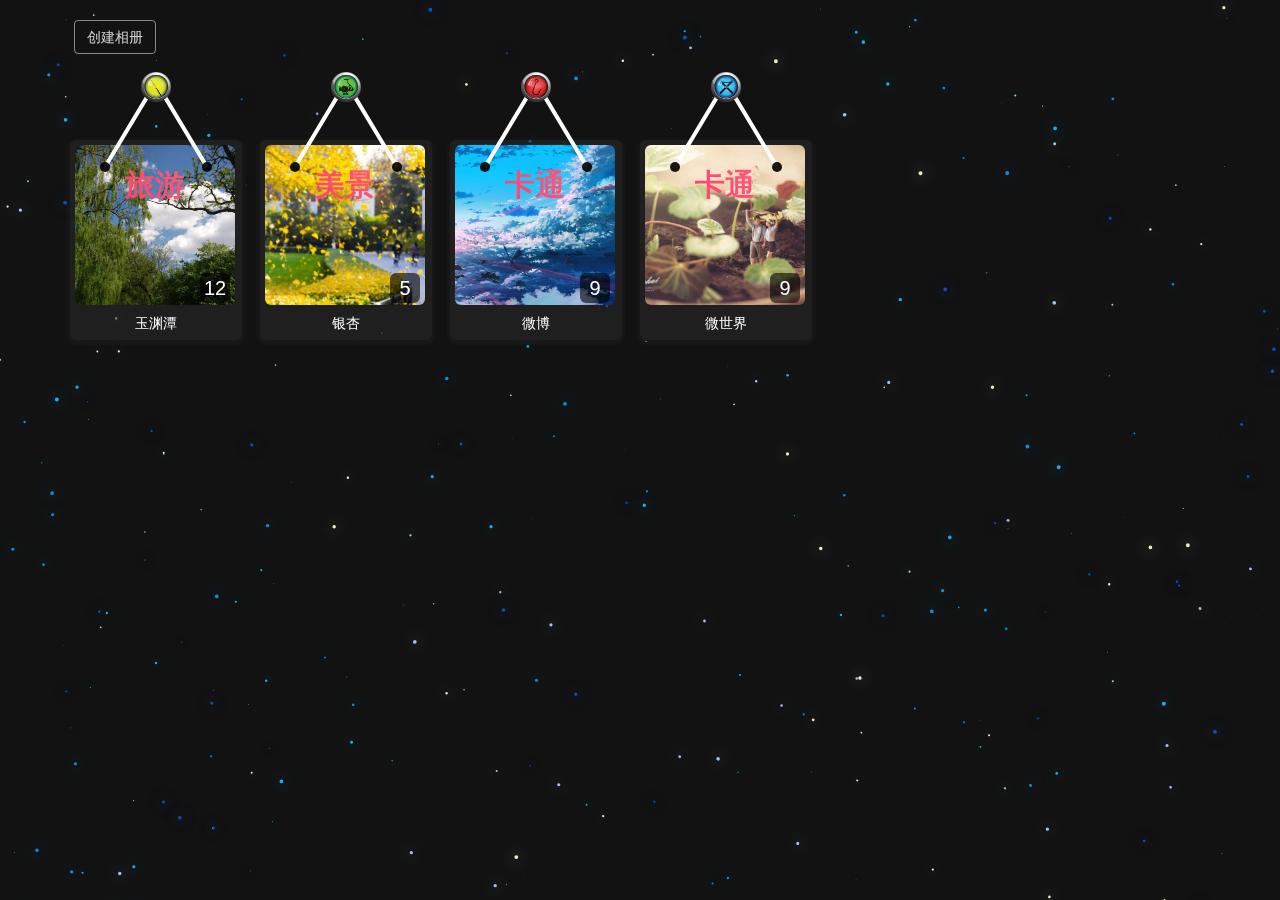
==== albumShow/views/index.html @ 39b5243e "albumManage" ====
<!DOCTYPE html>
<html>
	<head>
		<meta charset="UTF-8">
		<title>yuanmm's albumShow</title>
		<link rel="stylesheet" type="text/css" href="../css/reset.css"/>
		<link rel="stylesheet" type="text/css" href="../css/public.css"/>
		<link rel="stylesheet" type="text/css" href="../css/bg.css"/>	
		<link rel="stylesheet" type="text/css" href="../css/animate.css"/>
		<link rel="stylesheet" type="text/css" href="../css/index.css"/>
		<link rel="stylesheet" type="text/css" href="../css/modal.css"/>
		<link rel="stylesheet" type="text/css" href="../css/waterFall.css"/>
		<link rel="stylesheet" type="text/css" href="../css/doraemon.css"/>
		<link rel="stylesheet" type="text/css" href="../css/commonModal.css"/>
		<link rel="stylesheet" type="text/css" href="../css/music.css"/>
	</head>
	<body>
		<audio id="myAudio" src="../audio/blueSky.mp3" autoplay loop></audio>
		<canvas id="bgCanvas"></canvas>
		<!--按钮列表-->
		<div class="container clearfix btnList">
			<div class="albumBtnList">
				<a class="btn createAlbumBtn" href="javascript:;" id="createAlbumBtn">创建相册</a>
			</div>
			<div class="photoBtnList clearfix">
				<span class="checkAll fl" id="checkAll"></span>
				<div class="breadcrumbNav fl">
					<span class="totalName">相册</span>
					<span class="sepSign">&nbsp;》</span>
					<span class="albumName">玉渊潭</span>
				</div>
				<span class="selectInfo fl">共选择了<strong class="checkedNum"> 12 </strong>张</span>
				<div class="otherOpe fr">
					<a class="btn deleteBtn" href="javascript:;" id="deleteBtn">删除</a>
					<a class="btn moveToBtn" href="javascript:;" id="moveToBtn">移动到</a>
				</div>
			</div>
		</div>
		
		<!--相册列表-->
		<div class="container clearfix albumList">
				<!--<div class="eachAlbumInfo">
					<div class="albumBox imgRounded">
						<img src="../upload/23.jpg" class="imgPoster" style="width: 160px;" />
						<div class="albumOpe">
							<span class="opeBtn">
								<i class="bg ico_ope"></i>
							</span>
							<ul class="dropdownMenu">
							  	<li><a href="#"><i class="bg ico_edit"></i> 编辑</a></li>
							  	<li><a href="#"><i class="bg ico_cover"></i> 设置封面</a></li>
							  	<li><a href="#"><i class="bg ico_del"></i> 删除</a></li>
							</ul>
						</div>
						<span class="photoNum">12</span>
					</div>
					<h3 class="albumName"><span>旅游</span></h3>
				</div>
			</div>-->
			<!--<ul id="photoList">
			</ul>-->
		</div>
		<!--创建、编辑模态框开始-->
		<div class="modal">
			<div class="modalContent">
				<div class="modalHeader clearfix">
					<span class="modalClose fr" id="modalClose">×</span>
					<h3 class="modalTitle fl"></h3>
				</div>
				<div class="modalBody">
					<form method="post" action="/add">
	                    <div class="formGroup">
	                        <label for="albumName">相册名称：</label>
	                        <input type="text" class="formControl" name="albumName" id="albumName" placeholder="相册名称" required>
	                    </div>
	                    <div class="formGroup">
	                        <label for="albumDesc">相册描述：</label>
	                        <textarea class="formControl" id="albumDesc" name="albumDesc" placeholder="说说这个相册的故事（非必填）"></textarea>
	                    </div>
	                    <div class="formGroup">
	                        <label for="albumType">分类：</label>
	                        <select name="albumType" id="albumType" class="formControl">
	                            <option value="旅游">旅游</option>
	                            <option value="美景">美景</option>
	                            <option value="朋友">朋友</option>
	                            <option value="卡通">卡通</option>
	                            <option value="其他">其他</option>
	                        </select>
	                    </div>
	                </form>
	            	<div class="alertDanger"></div>
				</div>
				<div class="modalFooter">
	                <input type="button" class="btn btnCancel" id="btnCancel" value="取消" />
	                <input type="submit" class="btn btnConfirm" id="btnConfirm" value="确定" />
				</div>
			</div>
		</div>			
		<!--创建、编辑结束-->
		
		<!--遮罩层开始-->
		<div class="maskLayer" id="maskLayer">
			<header class="maskLayerHeader clearfix">
				<span class="photoName_albumName fl"></span>
				<span class="photoIndex_photoCount fl"></span>
				<span class="maskLayerClose fr">×</span>
			</header>
			<section class="previewPic" id="previewPic">
				<img src="" class="previewPhoto" />
				<ul class="previewPicOpe clearfix">
					<li class="prev fl">上一张</li>
					<li class="next fr">下一张</li>
				</ul>
			</section>
		</div>
		<!--遮罩层结束-->
		<!--删除模态框开始-->
		<div class="deleteBox">
			<header class="modalHeader clearfix">
				<h3 class="modalTitle fl">删除提示</h3>
				<div class="modalClose fr">×</div>
			</header>
			<section class="modalBody">
				<span class="warnIco"></span>
				<span class="deleteInfo">确定要删除吗？</span>
			</section>
			<footer class="modalFooter clearfix">
				<div class="deleteCancel fr">取消</div>
				<div class="deleteConfirm fr">确定</div>
			</footer>
		</div>
		<!--删除模态框结束-->
		
		<!--公用模态框   根据点击的按钮确定模态框内的内容-->
		<div class="commonModal">
			<header class="modalHeader clearfix">
				<h3 class="modalTitle fl"></h3>
				<div class="modalClose fr">×</div>
			</header>
			<section class="modalBody">
				<ul class="smallAlbumList clearfix"></ul>
				<div class="dangerInfo"></div>
			</section>
			<footer class="modalFooter clearfix">
				<div class="modalConfirm fr"></div>
			</footer>
		</div>		
		<!--公用模态框结束-->
		
		<!--操纵结束提示框开始-->
		<div class="successTipBox">
			<span class="successIco"></span>
			<span class="tipInfo">操作成功</span>
		</div>
		
		<div class="warnTipBox">
			<span class="warnIco"></span>
			<span class="tipInfo">失败</span>
		</div>
		<!--操纵结束提示框结束-->
		
		<!--设置一个统一的遮罩层-->
		<div class="commonBg"></div>

		<!--设置背景音乐开始-->
		<div class="musicBg">
			<div class="music clearfix">
				<ul class="playList fl">
					<li class="fl musicSprite prevSong" id="prevSong" title="上一首"></li>
					<li class="fl musicSprite pause" id="playPause" title="暂停"></li>
					<li class="fl musicSprite nextSong" id="nextSong" title="下一首"></li>
				</ul>
				<div class="songNameBox fl">
					<span class="songName">blueSky</span>
				</div>
			</div>
		</div>
		<!--设置背景音乐结束-->
		
		<div class="loading">
			<img src="../images/loading.gif" id="loadingImg"/>
		</div>
		<script src="../js/jquery.min.js" type="text/javascript" charset="utf-8"></script>
		<!--[if IE]>
			<script src="../js/html5shiv.js" type="text/javascript" charset="utf-8"></script>
		<![endif]-->
		<script src="../js/bgGalaxy.js" type="text/javascript" charset="utf-8"></script>
		<script src="../js/data.js" type="text/javascript" charset="utf-8"></script>
		<script src="../js/bgSong.js" type="text/javascript" charset="utf-8"></script>
		<script src="../js/dataControl.js" type="text/javascript" charset="utf-8"></script>
		<script src="../js/hotHookBg.js" type="text/javascript" charset="utf-8"></script>
		<script src="../js/index.js" type="text/javascript" charset="utf-8"></script>
		<script src="../js/renderHtml.js" type="text/javascript" charset="utf-8"></script>
		<script src="../js/waterFall.js" type="text/javascript" charset="utf-8"></script>
	</body>
</html>
---- albumShow/css/public.css ----
html {
	height: 100%;
	overflow: hidden;
}

body {
	background-color: #000;
	font-family: punctuation, PingFangSC-Regular, "Microsoft Yahei", sans-serif;
	color: #fff;
	font-size: 14px;
	-webkit-user-select: none;
	-moz-user-select: none;
	-ms-user-select: none;
	user-select: none;
	height: 100%;
	overflow: auto;
}

.fl {
	float: left;
}

.fr {
	float: right;
}

.clearfix:after {
	content: "";
	display: block;
	clear: both;
}

.bg {
	background-image: url(../images/photo-gag.png);
	background-repeat: no-repeat;
}

.commonBg {
	position: absolute;
	left: 0;
	top: 0;
	background-color: rgba(0,0,0,.5);
	display: none;
}

.container {
	width: 1200px;
	margin: auto;
	padding: 0 30px;
	box-sizing: border-box;
}


/*设置滚动条(有兼容问题,只有webkit内核管用)*/

::-webkit-scrollbar {
	width: 0px;
}


/*::-webkit-scrollbar-track{background-color:#bee1eb;}
::-webkit-scrollbar-thumb{background-color:#00aff0;}
::-webkit-scrollbar-thumb:hover {background-color:#9c3}
::-webkit-scrollbar-thumb:active {background-color:#00aff0}*/
---- albumShow/css/bg.css ----
/*
 * 鼠标移动的时候
 */
.box{
	width: 0px;
	height: 0px;
	background-color: plum;
	position: absolute;
	color: cadetblue;
	border-radius: 25%;
}
/*
 * 银河系
 */
canvas{
	position: absolute;
	z-index: -1;
}
@keyframes fadeIn {
  from {
    opacity: 0;
  }
  to {
    opacity: 1;
  }
}
@keyframes chill {
  from {
    opacity: 1;
  }
  to {
    opacity: 1;
  }
}
@keyframes fadeOut {
  from {
    opacity: 1;
  }
  to {
    opacity: 0;
  }
}
p {
  position: absolute;
  top: 10px;
  left: 12px;
  color: white;
  opacity: 0;
  font-family: "Source Sans Pro";
  animation: fadeIn 2s ease-out, chill 2s 2s, fadeOut 2s 4s;
}

.social:hover a {
  transform: rotate(-45deg) scale(1.05);
}
.social:hover i {
  color: #21c2ff;
}

#bgCanvas a {
  position: absolute;
  bottom: -40px;
  right: -75px;
  background: white;
  color: white;
  box-shadow: -1px -1px 20px 0px rgba(0, 0, 0, 0.3);
  display: inline-block;
  width: 150px;
  height: 80px;
  transform-origin: 50% 50%;
  transform: rotate(-45deg);
  transition: .15s ease-out;
}

#bgCanvas i {
  position: absolute;
  bottom: 7px;
  right: 7px;
  pointer-events: none;
  color: #00ACED;
  z-index: 1000;
  font-size: 100px;
  transition: .15s ease-out;
}
---- albumShow/css/index.css ----
/*按钮操作列表*/
.btnList{
	margin-top: 20px;
	height: 32px;
	line-height: 32px;
}
.albumBtnList{
}

.btnList .btn{
	display: inline-block;
	margin-left: 4px;
	padding: 0 12px;
	text-align: center;
	cursor: pointer;
	border-radius: 4px;
	border: 1px solid rgba(255,255,255,.5);
	color: rgba(255,255,255,.8);
	transition: 300ms;
}
.btnList .btn:hover{
	border-radius: 20px;
	border-color: rgba(255,255,255,.8);
	color: rgba(255,255,255,1);
}

.photoBtnList{
	display: none;
}
.photoBtnList .checkAll{
	margin-top: 6px;
	width: 20px;
	height: 20px;
	background: #fff url(../images/checkbox.png) no-repeat;
	border-radius: 3px;
	border: 1px solid #D6D6D6;
    box-shadow: 0 0 2px rgba(0,0,0,.15);
	cursor: pointer;
	margin-right: 20px;
}
.photoBtnList .checkAllChecked{
	background: #fff url(../images/checkboxChecked.png) no-repeat;
}
.photoBtnList .totalName{
	cursor: pointer;
	color: rgba(255,255,255,.5);
}
.photoBtnList .sepSign{
	color: rgba(255,255,255,.8);
}
.photoBtnList .totalName:hover{
	color: rgba(255,255,255,1);
}
.photoBtnList .selectInfo{
	width: 120px;
	margin-left: 370px;
	display: none;
}
.photoBtnList .selectInfo strong{
	padding: 0 5px;
	color: red;
}
.photoBtnList .otherOpe{
	display: none;
}
/*相册列表*/
.eachAlbumBox{
	margin: 18px 18px 0 0;
	width: 172px;
	height: 270px;
	position: relative;
}
.eachAlbumInfo{
	position: absolute;
	top: 70px;
	width: 172px;
	height: 200px;
	padding: 5px;
	box-sizing: border-box;
	box-shadow: 0 2px 3px 3px rgba(50,50,50,.2);
	background-color: rgba(40,40,40,.6);
	cursor: pointer;
	border-radius: 6px;
}
.eachAlbumInfo:hover{
	box-shadow:inset 0 0 3px 3px rgba(0,255,0,0.06);
}

/*挂钩*/
.eachAlbumBox .dotHook{
	position: absolute;
	left: 0;
	top: 2px;
	width: 100%;
	height: 70px;
	z-index: 50;
}
.eachAlbumBox .bigNail{
	width: 30px;
	height: 30px;
	position: absolute;
	left: 50%;
	top: 0;
	margin-left: -15px;
	background-image: url(../images/bigNail1.png);
	background-repeat: no-repeat;
	background-size: contain;
	z-index: 70;
}
.eachAlbumBox .smallNail{
	width: 10px;
	height: 10px;
	background-color: rgba(0,0,0,.9);
	position: absolute;
	top: 90px;
	border-radius: 50%;
	z-index: 60;
}
.eachAlbumBox .leftNail{
	left: 30px;
}
.eachAlbumBox .rightNail{
	right: 30px;
}
.eachAlbumBox .line{
	position: absolute;
	top: 93px;
	width: 101px;
	height: 4px;
	background-color: #fff;
	border-radius: 4px;
	z-index: 50;
}
.eachAlbumBox .leftLine{
	left: 35px;
	transform: rotate(-59deg);
	transform-origin: left center;
}
.eachAlbumBox .rightLine{
	right: 35px;
	transform: rotate(59deg);
	transform-origin: right center;
}

/*挂钩结束*/

/*新加样式  --2016-12-18*/
.eachAlbumInfo .albumType{
	text-align: center;
	position: absolute;
	left: 50%;
	top: 20px;
	z-index: 20;
	margin-left: -30px;
	background: url(../images/23.gif) no-repeat;
	background-size: cover;
	background-clip: -webkit-text;
	-webkit-background-clip:text;
	color: rgba(0,0,0,0);
	font: bold 30px "华文行楷";
}
.eachAlbumInfo .albumBox{
	position: relative;
	width: 160px;
	height: 160px;
	overflow: hidden;
}
.eachAlbumInfo .albumBox img{
	position: absolute;
	left: 0;
	top: 0;
}
.eachAlbumInfo:nth-of-type(6n){
	margin-right: 0;
}
.eachAlbumInfo .imgRounded{
	border-radius: 6px;
}
.eachAlbumInfo .albumOpe{
	position: absolute;
	width: 160px;
	/*height: 160px;*/
	max-height: 160px;
	top: 5px;
}
.eachAlbumInfo .albumOpe .opeBtn{
	position: absolute;
	top: 0;
	right: 5px;
    width: 20px;
    height: 20px;
    background: #fff;
    border-radius: 3px;
    cursor: pointer;
    border: 1px solid #D6D6D6;
    box-shadow: 0 0 2px rgba(0,0,0,.15);
	display: none;
}
.eachAlbumInfo .opeBtn .ico_ope{
	position: absolute;
	width: 16px;
	height: 16px;
    top: 2px;
    left: 2px;
	background-position: -508px -216px;
}
.eachAlbumInfo .dropdownMenu{
	display: none;
	position: absolute;
	background-color: rgba(255,255,255,.8);
	border-radius: 4px;
	padding: 5px 0;
    top: 24px;
    right: 5px;
    min-width: 140px;
    box-shadow: 0 6px 12px rgba(0,0,0,.175);
	border: 1px solid rgba(0,0,0,.1);
}
.eachAlbumInfo li>a{
	display: block;
	padding: 5px 20px;
	white-space: nowrap;
	color: #333;
}
.eachAlbumInfo li>a:hover{
	background-color: rgba(150,150,150,0.15);
}
.eachAlbumInfo .dropdownMenu .ico_edit,
.eachAlbumInfo .dropdownMenu .ico_cover,
.eachAlbumInfo .dropdownMenu .ico_del{
	display: inline-block;
	width: 16px;
	height: 16px;
	vertical-align: -3px;
	margin-right: 10px;
}
.eachAlbumInfo .dropdownMenu .ico_edit{
	background-position: -508px -54px;
}
.eachAlbumInfo .dropdownMenu .ico_cover{
	background-position: -508px -90px;
}
.eachAlbumInfo .dropdownMenu .ico_del{
	background-position: -508px -162px;
}
.eachAlbumInfo:nth-child(6n){
	margin-right: 0;
}
/*照片数量*/
.eachAlbumInfo .photoNum{
	position: absolute;
	bottom: 2px;
	right: 5px;
    border-radius: 6px;
    font-size: 20px;
    color: #fff;
    width: 30px;
    height: 30px;
    text-align: center;
    line-height: 30px;
    background-color: rgba(0,0,0,.6);
}
.eachAlbumInfo .albumName{
	margin-top: 8px;
	height: 20px;
	line-height: 20px;
	font-size: 14px;
	text-align: center;
}
#maskLayer{
	position: fixed;
	left: 0;
	top: 0;
	background-color: rgba(0,0,0,1);
	display: none;
}
#maskLayer .maskLayerHeader{
	padding: 0 10px;
	height: 38px;
	line-height: 38px;
	background-color: rgba(192,192,192,.2);
}
.maskLayerHeader .maskLayerClose{
	text-align: center;
	font-size: 30px;
	margin-top: -4px;
	overflow: hidden;
	cursor: pointer;
}
#maskLayer .previewPhoto{
	position: absolute;
	left: 0;
	top: 0;
}
#maskLayer .previewPic{
	position: absolute;
	left: 0;
	top: 38px;
}
#maskLayer .previewPicOpe{
	position: absolute;
	width: 160px;
	bottom: 5px;
	left: 0;
	height: 60px;
	background-color: rgba(0,0,0,.7);
	z-index: 10;
}
#maskLayer .prev,#maskLayer .next{
	line-height: 60px;
	padding: 0 15px;
	cursor: pointer;
}
#maskLayer .photoIndex_photoCount{
	width: 100px;
	position: absolute;
	left: 50%;
	top: 0;
	margin-left: -50px;
	text-align: center;
}
.bgSong{
	position: absolute;
	width: 400px;
	height: 400px;
	left: 50%;
	margin-left: -200px;
	overflow: hidden;
	bottom: 0;
}
.bgSong .songNav{
	position: absolute;
	bottom: -200px;
	width: 400px;
	height: 400px;
	left: 0;
	border-radius: 50%;
	overflow: hidden;
	opacity: 0;
	transition: 1s;
}
.bgSong .songNav li{
	position: absolute;
	left: 0;
	top: 0;
	width: 300px;
	height: 300px;
	background-color: rgba(255,0,255,.5);
	border: 1px solid rgba(255,255,255,.1);
	left: 100px;
	cursor: pointer;
	transition: 500ms;
}
.bgSong li:hover{
	background-color: rgba(64,0,64,1);
}
.bgSong .songCenterBtn{
	width: 200px;
	height: 200px;
	position: absolute;
	left: 100px;
	bottom: -120px;
	color: #fff;
	background-color: rgb(255,57,57);
	border-radius: 50%;
	text-align: center;
	line-height: 100px;
	font-size: 46px;
	font-weight: bold;
	cursor: pointer;
}
.loading{
	position: absolute;
	left: 0;
	top: 0;
	width: 100px;
	height: 100px;
	border-radius: 50%;
	overflow: hidden;
	display: none;
}
#loadingImg{
	position: absolute;
	left: 0;
	top: 0;
	width: 100%;
	height: 100%;
	border-radius: 50%;
}
---- albumShow/css/modal.css ----
.modal{
	position: absolute;
	color: #000;
	left: 0;
	top: 0;
	display: none;
	z-index: 80;
}
.modal .modalContent{
	position: absolute;
	left: 0;
	top: 0;
	width: 700px;
	min-height: 450px;
	background-color: #fff;
	border-radius: 6px;
	font-size: 14px;
	border: 1px solid rgba(0,0,0,.1);
}
.modal .modalContent .modalHeader{
	width: 100%;
	position: absolute;
	left: 0;
	top: 0;
	height: 60px;
	padding: 0 15px;
	border-bottom: 1px solid #e5e5e5;
	box-sizing: border-box;
}
.modal .modalHeader:hover{
	cursor: move;
}
.modal .modalContent .modalHeader .modalTitle{
	font-size: 20px;
	line-height: 60px;
}
/*模态框右上角按钮*/
.modal .modalContent .modalHeader .modalClose{
	margin-top: 14px;
	width: 30px;
	height: 30px;
	background-color: rgba(0,0,0,0.01);
	border-radius: 50%;
	text-shadow: none;
	text-align: center;
	box-shadow: 0 2px 2px 0px rgba(0,0,0,.5);
	outline: none;
	cursor: pointer;
	color: rgba(0,0,0,.5);
	font-size: 26px;
	line-height: 26px;
}
.modal .modalContent .modalBody{
	position: absolute;
	left: 0;
	top: 60px;
	width: 100%;
	padding: 15px 15px;
	box-sizing: border-box;
}
.modal .modalBody .formGroup{
	margin-bottom: 10px;
}
.modal .modalBody label{
	display: inline-block;
	margin-bottom: 10px;
	font-size: 16px;
}
.modal .modalBody .formControl{
	width: 100%;
	display: block;
	height: 30px;
	color: #555;
	background-color: #fff;
	border: 1px solid #ccc;
	border-radius: 4px;
	box-shadow: inset 0 1px 1px rgba(0,0,0,.075);
	font-size: 14px;
	padding: 2px 5px;
	box-sizing: border-box;
}
.modal .modalBody #albumDesc{
	padding: 6px 5px;
	height: 80px;
}
.modal .modalContent .modalFooter{
	position: absolute;
	width: 100%;
	left: 0;
	bottom: 0;
	height: 60px;
	border-top: 1px solid #e5e5e5;
	padding: 0 15px;
	box-sizing: border-box;
	text-align: right;
}
.modal .modalFooter .btn{
	margin-top: 18px;
	display: inline-block;
	padding: 6px 12px;
	font-weight: bold;
	text-align: center;
	white-space: nowrap;
	cursor: pointer;
	border: 1px solid transparent;
	border-radius: 4px;
	font-size: 16px;
}
.modal .modalFooter .btnCancel,.modal .modalFooter .btnCancelEdit{
	color: gray;
	background-color: #fff;
	border-color: #ccc;
}
.modal .modalFooter .btnConfirm,.modal .modalFooter .btnUpdate{
	margin-left: 5px;
	color: #fff;
	background-color: #337ab7;
	border-color: #2e6da4;
}
/*警告框*/
.alertDanger{
	color: #a94442;
	background-color: #f2dede;
	border: 1px solid #ebccd1;
	padding: 12px;
	border-radius: 4px;
	text-align: center;
	display: none;
}
---- albumShow/css/waterFall.css ----
#photoList {
	position: relative;
	margin: 0 auto;
	box-sizing: border-box;
	margin-top: 20px;
}
.eachPhoto {
	width: 160px;
	position: absolute;
	top: 0;
	left: 0;
	background: #fff;
	border-radius: 5px;
	box-shadow: 0px 1px 2px rgba(0, 0, 0, 0.3);
	padding: 10px;
	box-sizing: border-box;
	cursor: pointer;
}
.eachPhoto .photoSize {
	width: 100%;
	max-width: 100%;
	height: auto;
}
.eachPhoto .photoName {
	display: block;
	font-size: 1.1em;
	color: brown;
	text-align: center;
	margin-top: 0.7em;
	font-family: "宋体";
	font-weight: bold;
}
.eachPhoto:hover {
	box-shadow: 0 0 5px 5px rgba(255,255,0,.5);
	margin-top: -5px;
	-webkit-transition: all 300ms ease-in-out;
	-moz-transition: all 300ms ease-in-out;
	-o-transition: all 300ms ease-in-out;
	transition: all 300ms ease-in-out;
}
.eachPhoto .albumOpe{
	position: absolute;
	top: 10px;
	right: 10px;
	background-color: red;
}
.eachPhoto .albumOpe .opeBtn{
	position: absolute;
	top: 5px;
	right: 5px;
    width: 20px;
    height: 20px;
    background: #fff;
    border-radius: 3px;
    cursor: pointer;
    border: 1px solid #D6D6D6;
    box-shadow: 0 0 2px rgba(0,0,0,.15);
	display: none;
}
.eachPhoto .opeBtn .ico_ope{
	position: absolute;
	width: 16px;
	height: 16px;
    top: 2px;
    left: 2px;
	background-position: -508px -216px;
}
.eachPhoto .dropdownMenu{
	position: absolute;
	background-color: rgba(255,255,255,.8);
	border-radius: 4px;
	padding: 5px 0;
    top: 30px;
    right: 5px;
    box-shadow: 0 6px 12px rgba(0,0,0,.175);
	border: 1px solid rgba(0,0,0,.1);
	display: none;
}
.eachPhoto li>a{
	display: block;
	padding: 5px 20px;
	white-space: nowrap;
	color: #333;
}
.eachPhoto li>a:hover{
	background-color: rgba(150,150,150,0.15);
}
.eachPhoto .dropdownMenu .ico_cover,
.eachPhoto .dropdownMenu .ico_del,
.eachPhoto .dropdownMenu .ico_moveTo{
	display: inline-block;
	width: 16px;
	height: 16px;
	vertical-align: -3px;
	margin-right: 10px;
}
.eachPhoto .dropdownMenu .ico_cover{
	background-position: -508px -90px;
}
.eachPhoto .dropdownMenu .ico_del{
	background-position: -508px -162px;
}
.eachPhoto .dropdownMenu .ico_moveTo{
	background-position: -508px -108px;
}
.eachPhoto:nth-child(6n){
	margin-right: 0;
}
.eachPhoto .checkbox{
	position: absolute;
	top: 15px;
	left: 15px;
    width: 20px;
    height: 20px;
    border-radius: 3px;
    cursor: pointer;
    border: 1px solid #D6D6D6;
    box-shadow: 0 0 2px rgba(0,0,0,.15);
    background: #fff url(../images/checkbox.png) no-repeat;
    display: none;
}
.eachPhoto .checked{
	background: #fff url(../images/checkboxChecked.png) no-repeat;
}
---- albumShow/css/doraemon.css ----
.doraemon {
	width: 572px;
	height: 397px;
	position: absolute;
	top: 50%;
	left: 20%;
	margin-top: -198px;
	opacity: .4;
}
.header {
	width: 340px;
	height: 318px;
	position: absolute;
	right: 12px;
	top: 0;
	border-top-left-radius: 50%;
	border-top-right-radius: 50%;
	border-bottom-left-radius: 50%;
	border-bottom-right-radius: 48%;
	background: #00a0e9;
	border: #000 solid 2px;
	z-index: 6;
}
.header .face {
	width: 305px;
	height: 235px;
	position: absolute;
	right: -8px;
	bottom: 0px;
	background: #fff;
	border: #000 solid 2px;
	border-top-left-radius: 40%;
	border-top-right-radius: 40%;
	border-bottom-left-radius: 50%;
	border-bottom-right-radius: 50%;
	-webkit-transform: rotate(-25deg);
	-moz-transform: rotate(-25deg);
	transform: rotate(-25deg);
}
.header .eye {
	width: 75px;
	right: 182px;
	height: 97px;
	position: absolute;
	border: #000 solid 2px;
	border-radius: 50%;
	background: #fff;
	top: 34px;
	-webkit-transform: rotate(-20deg);
	-moz-transform: rotate(-20deg);
	transform: rotate(-20deg);
}
.header .eyeBlack {
	width: 18px;
	height: 36px;
	position: absolute;
	right: 7px;
	bottom: 23px;
	overflow: hidden;
	background: #000;
	border-radius: 50%;
}
.header .eyeWhite {
	width: 8px;
	height: 12px;
	position: absolute;
	right: 3px;
	bottom: 13px;
	overflow: hidden;
	background: #fff;
	border-radius: 50%;
}
.header .eyer {
	right: 110px;
	top: 2px;
	-webkit-transform: rotate(-28deg);
	-moz-transform: rotate(-28deg);
	transform: rotate(-28deg);
}
.header .eyer .eyeBlack {
	left: 14px;
	bottom: 28px;
}
.header .noseLine {
	width: 20px;
	height: 160px;
	border-right: #000 solid 2px;
	border-radius: 50%;
	position: absolute;
	right: 120px;
	top: 100px;
	-webkit-transform: rotate(-20deg);
	-moz-transform: rotate(-20deg);
	transform: rotate(-20deg);
}
.header .quilt {
	width: 100px;
	height: 60px;
	background: #fff;
	border-radius: 50%;
	position: absolute;
	top: 220px;
	right: 60px;
}
.header .nose {
	width: 44px;
	height: 44px;
	position: absolute;
	top: 84px;
	right: 132px;
	background: #e0002a;
	border-radius: 50%;
	border: 2px solid #000;
}
.header .nose .white {
	width: 13px;
	height: 13px;
	position: absolute;
	top: 14px;
	left: 10px;
	background: #fff;
	border-radius: 50%;
}
.header .mouthBox {
	width: 290px;
	height: 82px;
	position: absolute;
	bottom: 84px;
	right: 0px;
	overflow: hidden;
	-webkit-transform: rotate(-20deg);
	-moz-transform: rotate(-20deg);
	transform: rotate(-20deg);
}
.header .mouthBox .mouth {
	width: 290px;
	height: 200px;
	border-radius: 50%;
	position: absolute;
	bottom: 0;
	right: 0;
	border: #000 solid 2px;
}
.header .beard {
	width: 107px;
	height: 3px;
	background: #000;
	position: absolute;
	border-radius: 50%;
	overflow: hidden;
}
.header .beard1 {
	top: 170px;
	left: 60px;
	-webkit-transform: rotate(-10deg);
	-moz-transform: rotate(-10deg);
	transform: rotate(-10deg);
}
.header .beard2 {
	top: 200px;
	left: 62px;
	-webkit-transform: rotate(-20deg);
	-moz-transform: rotate(-20deg);
	transform: rotate(-20deg);
}
.header .beard3 {
	top: 230px;
	left: 68px;
	-webkit-transform: rotate(-30deg);
	-moz-transform: rotate(-30deg);
	transform: rotate(-30deg);
}
.header .beard4 {
	top: 120px;
	right: -10px;
	-webkit-transform: rotate(-20deg);
	-moz-transform: rotate(-20deg);
	transform: rotate(-30deg);
}
.header .beard5 {
	top: 150px;
	right: -20px;
	-webkit-transform: rotate(-30deg);
	-moz-transform: rotate(-30deg);
	transform: rotate(-20deg);
}
.header .beard6 {
	top: 180px;
	right: -30px;
	-webkit-transform: rotate(-40deg);
	-moz-transform: rotate(-40deg);
	transform: rotate(-10deg);
}
/*脖子*/
.neckBox {
	width: 302px;
	height: 318px;
	position: absolute;
	background: #e0002a;
	border: #000 solid 2px;
	z-index: 4;
	right: 41px;
	top: 18px;
	overflow: hidden;
	border-top-left-radius: 50%;
	border-top-right-radius: 50%;
	border-bottom-left-radius: 50%;
	border-bottom-right-radius: 48%;
}
.neckBox .necka {
	width: 340px;
	height: 318px;
	position: absolute;
	background: #e0002a;
	z-index: 4;
	right: 5px;
	bottom: -3px;
	border-top-left-radius: 50%;
	border-top-right-radius: 50%;
	border-bottom-left-radius: 50%;
	border-bottom-right-radius: 48%;
}
/*铃铛*/
.bell {
	width: 56px;
	height: 56px;
	background: #ffe43b;
	border: #000 solid 2px;
	border-radius: 50%;
	position: absolute;
	bottom: 27px;
	right: 110px;
	z-index: 5;
	overflow: hidden;
}
.bell .line {
	width: 56px;
	height: 50px;
	border-right: #000 solid 2px;
	position: absolute;
	top: 20px;
	left: -24px;
	border-radius: 50%;
}
.bell .linebg {
	width: 86px;
	height: 56px;
	background: #ffe43b;
	position: absolute;
	bottom: 18px;
	left: -30px;
	border-radius: 50%;
}
.bell .center {
	width: 15px;
	height: 7px;
	border-radius: 50%;
	background: #7d6b56;
	border: #000 solid 2px;
	position: absolute;
	top: 33px;
	left: 22px;
	-webkit-transform: rotate(-10deg);
	-moz-transform: rotate(-10deg);
	transform: rotate(-10deg);
}
.bell .top {
	width: 86px;
	height: 56px;
	background: #ffe43b;
	border: #000 solid 2px;
	position: absolute;
	bottom: 28px;
	left: -30px;
	border-radius: 50%;
}
.bell .top2 {
	width: 86px;
	height: 56px;
	background: #ffe43b;
	border: #000 solid 2px;
	position: absolute;
	bottom: 35px;
	left: -30px;
	border-radius: 50%;
}
/*屁股*/
.arse {
	width: 186px;
	height: 186px;
	position: absolute;
	top: 160px;
	left: 106px;
	border-radius: 50%;
	background: #00a0e9;
	border-top: #000 solid 2px;
	border-left: #000 solid 2px;
	border-bottom: #00a0e9 solid 2px;
	-webkit-transform: rotate(40deg);
	-moz-transform: rotate(40deg);
	transform: rotate(40deg);
	z-index: 3;
}
/*肚子*/
.tummy {
	width: 240px;
	height: 186px;
	position: absolute;
	bottom: 33px;
	left: 146px;
	border-radius: 50%;
	background: #00a0e9;
	border-bottom: #000 solid 2px;
	border-right: #000 solid 2px;
	border-left: #00a0e9 solid 2px;
	z-index: 3;
}
/*尾巴*/
.tail {
	width: 58px;
	height: 58px;
	position: absolute;
	bottom: 216px;
	left: 93px;
	z-index: 2;
	animation: 500ms tailShake infinite;
	transform-origin: 57px 57px;
}
.tail .circle {
	width: 50px;
	height: 50px;
	background: #e0002a;
	border: #000 solid 2px;
	border-radius: 50%;
}
.tail .lineBox {
	width: 18px;
	height: 18px;
	position: absolute;
	bottom: 0;
	right: 4px;
	overflow: hidden;
}
.tail .lineBox .line {
	width: 50px;
	height: 50px;
	border: gainsboro solid 2px;
	position: absolute;
	bottom: -30px;
	left: -36px;
	border-radius: 50%;
}
/*腿*/
.leg {
	width: 120px;
	height: 120px;
	position: absolute;
	bottom: 37px;
	left: 82px;
	border-radius: 50%;
	background: #00a0e9;
	border: #000 solid 2px;
	z-index: 2;
}
.legbottomBox {
	width: 169px;
	height: 120px;
	background: #333333;
	overflow: hidden;
	position: absolute;
	bottom: 30px;
	left: 90px;
	border-radius: 40%;
	z-index: 3;
}
.legbottomBox .legbottom {
	width: 240px;
	height: 120px;
	position: relative;
	bottom: 4px;
	left: -40px;
	border-radius: 50%;
	background: #00a0e9;
	border: #000 solid 2px;
	border-bottom: #000 solid 2px;
	-webkit-transform: rotate(0deg);
	-moz-transform: rotate(0deg);
	transform: rotate(0deg);
}
/*脚*/
.foot {
	width: 120px;
	height: 100px;
	position: absolute;
	bottom: 38px;
	left: 22px;
	border-radius: 50%;
	background: #fff;
	border: #000 solid 2px;
	-webkit-transform: rotate(-10deg);
	-moz-transform: rotate(-10deg);
	transform: rotate(-20deg);
	z-index: 1;
}
.foottop {
	width: 97px;
	height: 100px;
	position: absolute;
	bottom: 20px;
	left: -16px;
	border-bottom-left-radius: 50%;
	border-top-left-radius: 50%;
	background: #fff;
	border: #000 solid 2px;
	border-right: none;
	-webkit-transform: rotate(-10deg);
	-moz-transform: rotate(-10deg);
	transform: rotate(-20deg);
	z-index: 1;
}
.handr {
	width: 130px;
	height: 90px;
	position: absolute;
	bottom: 46px;
	right: 0px;
	border-radius: 50%;
	background: #00a0e9;
	border: #000 solid 2px;
	z-index: 3;
}
.handr .palm {
	width: 78px;
	height: 60px;
	position: absolute;
	top: -30px;
	right: -10px;
	border-radius: 50%;
	background: #fff;
	border: #000 solid 2px;
	z-index: 3;
	-webkit-transform: rotate(-45deg);
	-moz-transform: rotate(-45deg);
	transform: rotate(-45deg);
}
.handr .line {
	width: 80px;
	height: 80px;
	position: absolute;
	border-left: #000 solid 2px;
	border-bottom: transparent solid 2px;
	top: 8px;
	right: -6px;
	border-radius: 50%;
	-webkit-transform: rotate(50deg);
	-moz-transform: rotate(50deg);
	transform: rotate(50deg);
}
.handtop {
	width: 74px;
	height: 40px;
	background: #00a0e9;
	border-top: #000 solid 2px;
	border-left: #00a0e9 solid 2px;
	position: absolute;
	bottom: 58px;
	right: 240px;
	-webkit-transform: rotate(30deg);
	-moz-transform: rotate(30deg);
	transform: rotate(20deg);
	z-index: 5;
}
.handlBox {
	width: 180px;
	height: 70px;
	position: absolute;
	bottom: 6px;
	right: 152px;
	overflow: hidden;
	z-index: 5;
}
.handlBox .handl {
	width: 260px;
	height: 110px;
	border: #000 solid 2px;
	background: #00a0e9;
	border-left: transparent solid 2px;
	position: absolute;
	bottom: 26px;
	right: -3px;
	border-radius: 50%;
	-webkit-transform: rotate(30deg);
	-moz-transform: rotate(30deg);
	transform: rotate(30deg);
}
.handlBox .handl .line {
	width: 40px;
	height: 80px;
	position: absolute;
	background: none;
	border-left: #000 solid 2px;
	top: 0px;
	right: 48px;
}
.palml {
	width: 86px;
	height: 70px;
	position: absolute;
	bottom: 32px;
	right: 168px;
	border-radius: 50%;
	background: #fff;
	border: #000 solid 2px;
	z-index: 3;
	-webkit-transform: rotate(20deg);
	-moz-transform: rotate(20deg);
	transform: rotate(20deg);
	z-index: 7;
}
@keyframes tailShake {
	0% {
		transform: rotate(0);
	}
	25% {
		transform: rotate(-20deg);
	}
	50% {
		transform: rotate(-40deg);
	}
	75% {
		transform: rotate(-20deg);
	}
	100% {
		transform: rotate(0);
	}
}
@-webkit-keyframes tailShake {
	0% {
		margin-left: 0;
	}
	25% {
		margin-left: -10px;
	}
	50% {
		margin-left: -20px;
	}
	75% {
		margin-left: 10px;
	}
	100% {
		margin-left: 20px;
	}
}
---- albumShow/css/commonModal.css ----
.commonModal{
	position: absolute;
	left: 0;
	top: 0;
	width: 530px;
	height: 400px;
	overflow: hidden;
	z-index: 100;
	display: none;
	border-radius: 6px;
	background-color: #fff;
	color: #000;
}
.commonModal .modalHeader{
	padding: 0 10px;
	height: 40px;
	line-height: 40px;
}
.commonModal .modalClose,.deleteBox .modalClose{
	width: 30px;
	height: 30px;
	line-height: 30px;
	margin-top: 5px;
	font-size: 20px;
	cursor: pointer;
	text-align: center;
	border-radius: 50%;
	background-color: rgba(0,0,0,0.01);
	text-shadow: none;
	box-shadow: 0 2px 2px 0px rgba(0,0,0,.5);
	outline: none;
	color: rgba(0,0,0,.5);
}

.commonModal .modalBody{
	height: 320px;
	border-top: 1px solid rgba(0,0,0,.1);
	border-bottom: 1px solid rgba(0,0,0,.1);
	padding: 6px 15px;
	box-sizing: border-box;
}
.smallAlbumList{
	height: 260px;
	overflow: auto;
}
.smallAlbumList li{
	position: relative;
	width: 90px;
	height: 90px;
	margin: 3px;
	cursor: pointer;
	border: 2px solid transparent;
	overflow: hidden;
	border-radius: 6px;
}
.smallAlbumList li:hover{
	border-color: red;
	opacity: .7;
}
.smallAlbumList img{
	position: absolute;
	left: 0;
	top: 0;
	border-radius: 6px;
}
.smallAlbumList .commonCheckBox{
	position: absolute;
	left: 4px;
	top: 4px;
	width: 20px;
	height: 20px;
	border-radius: 2px;
}
.smallAlbumList .commonChecked{
	background:#fff url(../images/checkboxChecked.png) no-repeat;
}
.smallAlbumList .active{
	border-color: orangered;
}
.smallAlbumList .albumName,.smallAlbumList .photoName{
	position: absolute;
	left: 0;
	bottom: 0;
	width: 100%;
	color: #fff;
	text-align: center;
	font-size: 14px;
	height: 24px;
	line-height: 24px;
	background-color: rgba(0,0,0,.6);
}
.commonModal .modalFooter{
	height: 40px;
	padding: 0 10px;
	line-height: 40px;
}
.commonModal .modalConfirm{
	width: 60px;
	height: 30px;
	color: #fff;
	background-color: #337ab7;
	border: 1px solid #2e6da4;
	font-size: 16px;
	border-radius: 4px;
	cursor: pointer;
	margin-top: 5px;
	line-height: 30px;
	text-align: center;
}
/*删除提示框*/
.deleteBox{
	position: absolute;
	left: 0;
	top: 0;
	width: 360px;
	height: 220px;
	display: none;
	border-radius: 6px;
	background-color: #fff;
	color: #000;
	z-index: 200;
}
.deleteBox .modalHeader{
	padding: 0 10px;
	height: 40px;
	line-height: 40px;
}
.deleteBox .modalBody{
	width: 380px;
	height: 140px;
	padding: 20px 30px;
	border-top: 1px solid rgba(0,0,0,.1);
	border-bottom: 1px solid rgba(0,0,0,.1);
	box-sizing: border-box;
}
.deleteBox .modalFooter{
	height: 40px;
	padding: 0 10px;
	line-height: 40px;
}
.deleteBox .deleteCancel,.deleteBox .deleteConfirm{
	width: 50px;
	height: 30px;
	color: #fff;
	background-color: #337ab7;
	border: 1px solid #2e6da4;
	font-size: 14px;
	border-radius: 4px;
	cursor: pointer;
	margin: 5px 0 0 10px;
	line-height: 30px;
	text-align: center;
}
.deleteBox strong{
	padding: 0 5px;
	color: red;
}
.dangerInfo{
	height: 40px;
	color: #a94442;
	background-color: #f2dede;
	border: 1px solid #ebccd1;
	border-radius: 4px;
	text-align: center;
	z-index: 1000;
	line-height: 40px;
	margin-top: 5px;
	display: none;
}
/*操作成功提示框*/
.successTipBox,.warnTipBox{
	position: absolute;
	left: 50%;
	top: 0;
	margin-left: -125px;
	width: 250px;
	height: 70px;
	padding: 23px 30px;
	border-radius: 3px;
	box-sizing: border-box;
	background-color: rgba(255,255,255,1);
	color: #080808;
	font-size: 14px;
	display: none;
}
.successTipBox .successIco{
	display: inline-block;
	width: 20px;
	height: 20px;
	margin-right: 5px;
	background: url(../images/successIco.png) no-repeat;
	background-size: contain;
	vertical-align: -5px;
}
.warnTipBox .warnIco{
	display: inline-block;
	width: 20px;
	height: 20px;
	margin-right: 5px;
	background: url(../images/warn.png) no-repeat;
	background-size: contain;
	vertical-align: -5px;
}
.deleteBox .warnIco{
	display: inline-block;
	width: 20px;
	height: 20px;
	margin-right: 5px;
	background: url(../images/warn.png) no-repeat;
	background-size: contain;
	vertical-align: -5px;
}
.commonModal .modalHeader:hover,.deleteBox .modalHeader:hover{
	cursor: move;
}
---- albumShow/css/music.css ----
.musicBg{
	width: 40%;
	height: 80px;
	position: absolute;
	left: 0;
	bottom: 0;
	background-color: rgba(0,0,0,0);
}
.music{
	position: absolute;
	left: 0;
	bottom: 0;
	width: 100%;
	height: 80px;
	line-height: 80px;
	background-color: rgba(0,0,0,0);
	display: none;
}
.musicSprite{
	background-image: url(../images/music.png);
	background-repeat: no-repeat;
}
.music .playList{
	width: 210px;
	margin-left: 10%;
	margin-top: 11px;
	opacity: .3;
}
.music .play,.music .pause{
	width: 42px;
	height: 58px;
	margin: 0 40px;
	cursor: pointer;
}
.music .play{
	background-position: 0 0;/* -56px 0 */
}
.music .pause{
	background-position: -56px 0;
}
.music .prevSong,.music .nextSong{
	width: 38px;
	height: 44px;
	margin-top: 7px;
	cursor: pointer;
}
.music .prevSong{
	background-position: 0 -57px;
}
.music .nextSong{
	background-position: 0 -102px;
}
.music .play:hover,
.music .pause:hover,
.music .prevSong:hover,
.music .nextSong:hover{
	opacity: .8;
}
.music .songNameBox{
	width: 200px;
	height: 100%;
	margin-left: 20px;
	position: relative;
	overflow: hidden;
}
.music .songName{
	position: absolute;
	right: 0;
}
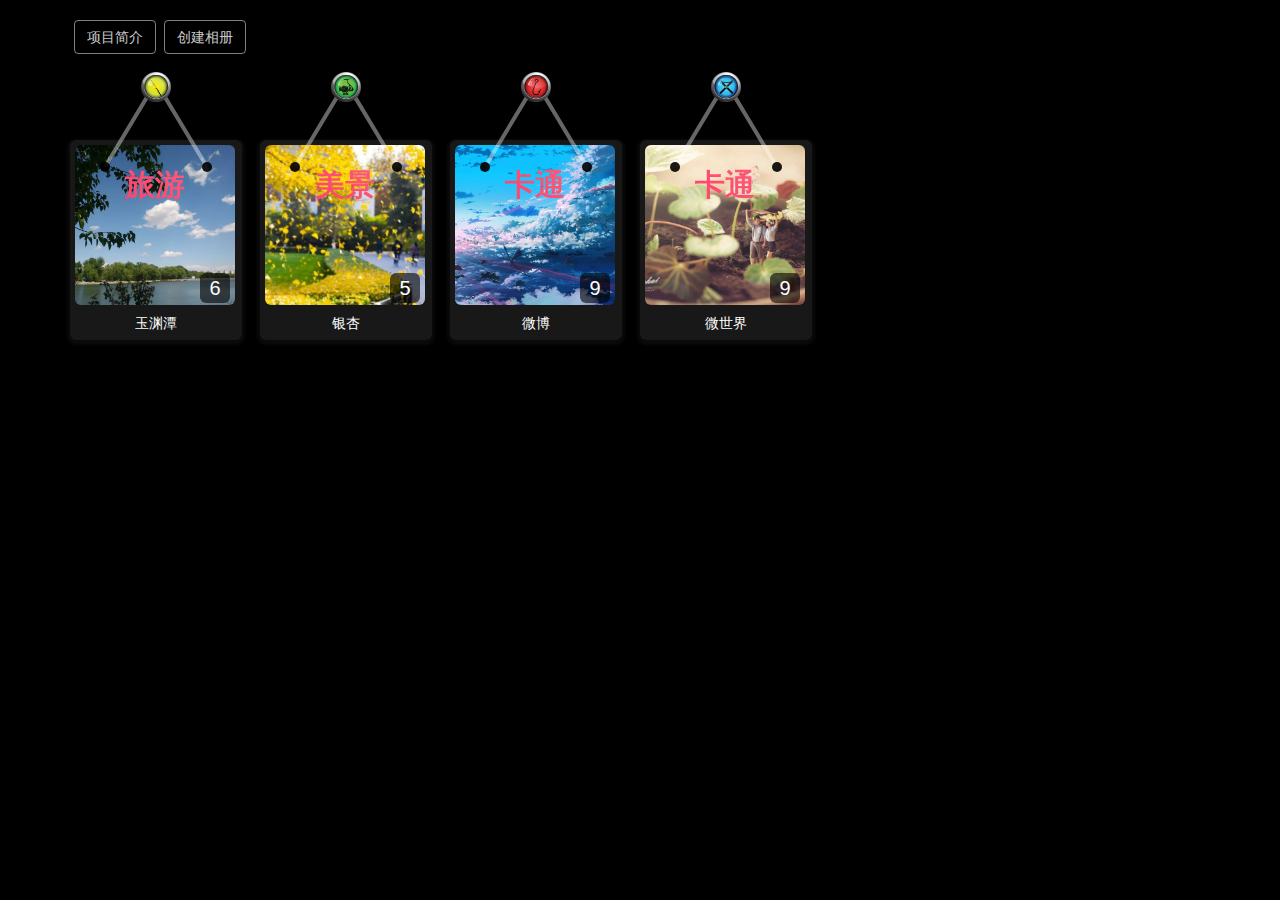
==== commit 0a58444b: "albumShow" ====
--- a/albumShow/views/index.html
+++ b/albumShow/views/index.html
@@ -5,7 +5,6 @@
 		<title>yuanmm's albumShow</title>
 		<link rel="stylesheet" type="text/css" href="../css/reset.css"/>
 		<link rel="stylesheet" type="text/css" href="../css/public.css"/>
-		<link rel="stylesheet" type="text/css" href="../css/bg.css"/>	
 		<link rel="stylesheet" type="text/css" href="../css/animate.css"/>
 		<link rel="stylesheet" type="text/css" href="../css/index.css"/>
 		<link rel="stylesheet" type="text/css" href="../css/modal.css"/>
@@ -15,12 +14,13 @@
 		<link rel="stylesheet" type="text/css" href="../css/music.css"/>
 	</head>
 	<body>
-		<audio id="myAudio" src="../audio/blueSky.mp3" autoplay loop></audio>
-		<canvas id="bgCanvas"></canvas>
+		<audio id="myAudio" src="../audio/blueSky.mp3" loop></audio>
+		<canvas id="bgCanvas" style="position: absolute; z-index: -1;"></canvas>
 		<!--按钮列表-->
 		<div class="container clearfix btnList">
 			<div class="albumBtnList">
-				<a class="btn createAlbumBtn" href="javascript:;" id="createAlbumBtn">创建相册</a>
+				<a class="btn" href="javascript:;" id="programProduction">项目简介</a>
+				<a class="btn" href="javascript:;" id="createAlbumBtn">创建相册</a>
 			</div>
 			<div class="photoBtnList clearfix">
 				<span class="checkAll fl" id="checkAll"></span>
@@ -36,7 +36,6 @@
 				</div>
 			</div>
 		</div>
-		
 		<!--相册列表-->
 		<div class="container clearfix albumList">
 				<!--<div class="eachAlbumInfo">
@@ -97,7 +96,6 @@
 			</div>
 		</div>			
 		<!--创建、编辑结束-->
-		
 		<!--遮罩层开始-->
 		<div class="maskLayer" id="maskLayer">
 			<header class="maskLayerHeader clearfix">
@@ -130,7 +128,6 @@
 			</footer>
 		</div>
 		<!--删除模态框结束-->
-		
 		<!--公用模态框   根据点击的按钮确定模态框内的内容-->
 		<div class="commonModal">
 			<header class="modalHeader clearfix">
@@ -146,22 +143,18 @@
 			</footer>
 		</div>		
 		<!--公用模态框结束-->
-		
 		<!--操纵结束提示框开始-->
 		<div class="successTipBox">
 			<span class="successIco"></span>
 			<span class="tipInfo">操作成功</span>
 		</div>
-		
 		<div class="warnTipBox">
 			<span class="warnIco"></span>
 			<span class="tipInfo">失败</span>
 		</div>
 		<!--操纵结束提示框结束-->
-		
 		<!--设置一个统一的遮罩层-->
 		<div class="commonBg"></div>
-
 		<!--设置背景音乐开始-->
 		<div class="musicBg">
 			<div class="music clearfix">
@@ -176,15 +169,64 @@
 			</div>
 		</div>
 		<!--设置背景音乐结束-->
-		
+		<!--点击照片上下页切换提醒  开始-->
+		<div class="previewTipBox">
+			<span class="closeTipBox">×</span>
+			<span class="tipInfo"></span>
+		</div>
+		<!--点击照片上下页切换提醒  结束-->
 		<div class="loading">
 			<img src="../images/loading.gif" id="loadingImg"/>
 		</div>
+		<!--项目简介  开始-->
+		<div class="programProduction">
+			<span class="closeBtn">×</span>
+			<div class="modalHeader">
+				<div class="authorInfo clearfix">
+					<img src="../images/authorImg.png" class="authorPhoto fl"/>
+					<dl class="authorBasicInfo">
+						<dt><h3 class="basicInfoTitle">项目作者</h3></dt>
+						<dd class="authorName">袁满满</dd>
+						<dd class="authorEmail">Email : <a href="mailto:18701555694@163.com">18701555694@163.com</a></dd>
+						<dd class="authorTel">Telephone : <a href="tel:18701555694">18701555694</a></dd>
+					</dl>
+				</div>
+			</div>
+			<ul class="modalBody">
+				<li class="eachModule function">
+					<h3 class="moduleTitle">实现功能简介</h3>
+					<ol class="moduleContent">
+						<li>模拟数据，对数据进行处理，渲染页面显示列表。</li>
+						<li><span>相册操作：</span>创建相册（重命名）、相册编辑（重命名）、设置封面、相册删除。</li>
+						<li><span>照片操作：</span>设置为封面、全选反选、移动到相册、删除、照片预览、上下张切换（键盘左右键亦可）。</li>
+						<li><span>背景音乐：</span>播放暂停，上下首切换。</li>
+						<li><span>其他：</span>照片瀑布流显示；提示框拖拽。</li>
+					</ol>
+				</li>
+				<li class="eachModule knowledgePoints">
+					<h3 class="moduleTitle">运用知识点</h3>
+					<ol class="moduleContent">
+						<li>DOM增删改查、ES6模板字符串、拖拽、canvas、css3动画、H5音频。</li>
+					</ol>
+				</li>
+				<li class="eachModule projectExp">
+					<h3 class="moduleTitle">项目收获</h3>
+					<ol class="moduleContent">
+						<li>该项目主要由jquery实现，一提高了对jquery的使用熟练程度，二对jquery当中的一些事件处理机制有了更深的认识，(例事件嵌套会重复绑定事件，如果不改变代码格式，需绑定事件之前解绑该元素身上的事件)，从而更加规范自己的代码。</li>
+						<li>相册的封面显示设置和照片预览是由原生js实现，因要获取到图片本身的原始宽高，而不能直接固定宽高。</li>
+						<li>该项目由自己独立完成，实现过程中不但对函数的封装和复用有了更深的认识，更认识到对数据操作的重要性。</li>
+						<li>提高了解决bug的能力。</li>
+					</ol>
+				</li>
+			</ul>
+		</div>
+		<!--项目简介  结束-->
+	
 		<script src="../js/jquery.min.js" type="text/javascript" charset="utf-8"></script>
 		<!--[if IE]>
 			<script src="../js/html5shiv.js" type="text/javascript" charset="utf-8"></script>
 		<![endif]-->
-		<script src="../js/bgGalaxy.js" type="text/javascript" charset="utf-8"></script>
+		<!--<script src="../js/bgGalaxy.js" type="text/javascript" charset="utf-8"></script>-->
 		<script src="../js/data.js" type="text/javascript" charset="utf-8"></script>
 		<script src="../js/bgSong.js" type="text/javascript" charset="utf-8"></script>
 		<script src="../js/dataControl.js" type="text/javascript" charset="utf-8"></script>
--- a/albumShow/css/public.css
+++ b/albumShow/css/public.css
@@ -41,6 +41,7 @@
 	top: 0;
 	background-color: rgba(0,0,0,.5);
 	display: none;
+	z-index: 12;
 }
 
 .container {
@@ -49,7 +50,6 @@
 	padding: 0 30px;
 	box-sizing: border-box;
 }
-
 
 /*设置滚动条(有兼容问题,只有webkit内核管用)*/
 
--- a/albumShow/css/index.css
+++ b/albumShow/css/index.css
@@ -93,7 +93,7 @@
 	top: 2px;
 	width: 100%;
 	height: 70px;
-	z-index: 50;
+	z-index: 10;
 }
 .eachAlbumBox .bigNail{
 	width: 30px;
@@ -105,7 +105,7 @@
 	background-image: url(../images/bigNail1.png);
 	background-repeat: no-repeat;
 	background-size: contain;
-	z-index: 70;
+	z-index: 12;
 }
 .eachAlbumBox .smallNail{
 	width: 10px;
@@ -114,7 +114,7 @@
 	position: absolute;
 	top: 90px;
 	border-radius: 50%;
-	z-index: 60;
+	z-index: 11;
 }
 .eachAlbumBox .leftNail{
 	left: 30px;
@@ -127,9 +127,9 @@
 	top: 93px;
 	width: 101px;
 	height: 4px;
-	background-color: #fff;
+	background-color: rgba(255,255,255,.4);
 	border-radius: 4px;
-	z-index: 50;
+	z-index: 10;
 }
 .eachAlbumBox .leftLine{
 	left: 35px;
@@ -150,7 +150,7 @@
 	position: absolute;
 	left: 50%;
 	top: 20px;
-	z-index: 20;
+	z-index: 12;
 	margin-left: -30px;
 	background: url(../images/23.gif) no-repeat;
 	background-size: cover;
@@ -159,6 +159,7 @@
 	color: rgba(0,0,0,0);
 	font: bold 30px "华文行楷";
 }
+/*新加样式 结束 --2016-12-18*/
 .eachAlbumInfo .albumBox{
 	position: relative;
 	width: 160px;
--- a/albumShow/css/modal.css
+++ b/albumShow/css/modal.css
@@ -127,3 +127,84 @@
 	text-align: center;
 	display: none;
 }
+.programProduction{
+	position: absolute;
+	left: 0;
+	top: 0;
+	width: 800px;
+	height: 550px;
+	background-color: #fff;
+	border-radius: 6px;
+	font-size: 14px;
+	border: 1px solid rgba(0,0,0,.1);
+	z-index: 12;
+	cursor: move;
+	padding: 15px;
+	box-sizing: border-box;
+	color: #000;
+	display: none;
+}
+.programProduction .modalHeader{
+	height: 100px;
+	background-color: rgba(0,0,0,.05);
+	border-radius: 6px;	
+}
+.programProduction .authorPhoto{
+	width: 100px;
+	height: 100px;
+	margin-right: 15px;
+	border-radius: 10px;
+}
+.programProduction .basicInfoTitle{
+	font-weight: bold;
+	height: 34px;
+	line-height: 34px;
+}
+.programProduction .authorBasicInfo dd{
+	line-height: 22px;
+}
+/*项目简介中间内容部分*/
+.programProduction .modalBody{
+	height: 420px;
+	overflow: auto;
+}
+.programProduction .moduleTitle{
+	height: 40px;
+	line-height: 40px;
+}
+.programProduction .moduleContent{
+	color: gray;
+}
+.programProduction .moduleContent li{
+	line-height: 24px;
+}
+.programProduction .moduleContent span{
+	color: steelblue;
+}
+.programProduction .functionOther{
+	display: inline-block;
+	margin-left: 12px;
+	list-style: lower-greek;
+}
+.programProduction .functionOther>li{
+	margin-right: 20px;
+}
+.programProduction .knowledgePoints .moduleContent{
+	list-style: none;
+}
+.programProduction .closeBtn{
+	position: absolute;
+	width: 30px;
+	height: 30px;
+	right: 5px;
+	top: 5px;
+	background-color: #fff;
+	border-radius: 50%;
+	text-shadow: none;
+	text-align: center;
+	box-shadow: 0 2px 2px 0px rgba(0,0,0,.5);
+	cursor: pointer;
+	color: rgba(0,0,0,.5);
+	font-size: 26px;
+	line-height: 30px;
+}
--- a/albumShow/css/commonModal.css
+++ b/albumShow/css/commonModal.css
@@ -212,4 +212,32 @@
 }
 .commonModal .modalHeader:hover,.deleteBox .modalHeader:hover{
 	cursor: move;
-}+}
+
+.previewTipBox{
+	position: absolute;
+	left: 50%;
+	top: 100px;
+	margin-left: -125px;
+	width: 250px;
+	height: 70px;
+	padding: 23px 30px;
+	border-radius: 6px;
+	box-sizing: border-box;
+	background-color: rgba(0,0,0,.8);
+	color: #fff;
+	font-size: 14px;
+	display: none;
+}
+/*照片预览的提示框*/
+.previewTipBox .closeTipBox{
+	width: 20px;
+	height: 20px;
+	position: absolute;
+	top: 0;
+	right: 0;
+	text-align: center;
+	font-size: 20px;
+	line-height: 20px;
+	cursor: pointer;
+}
